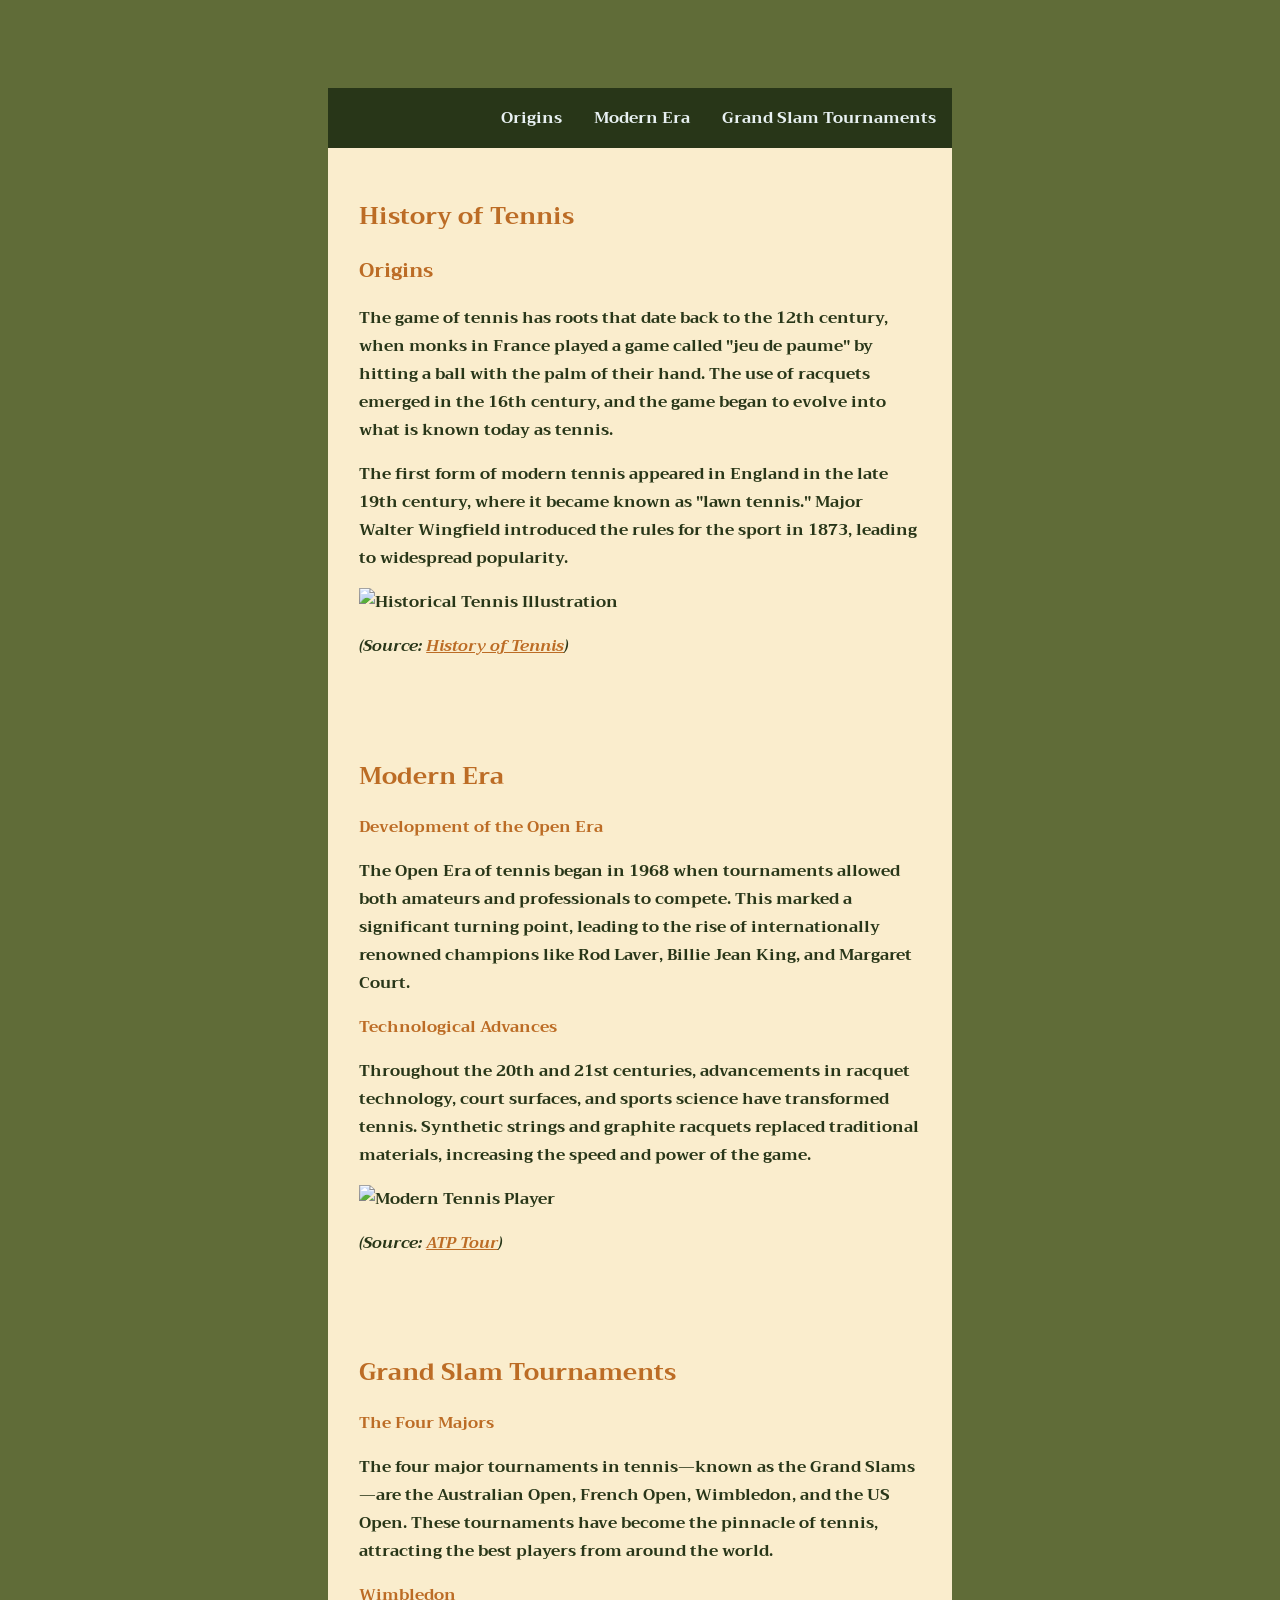
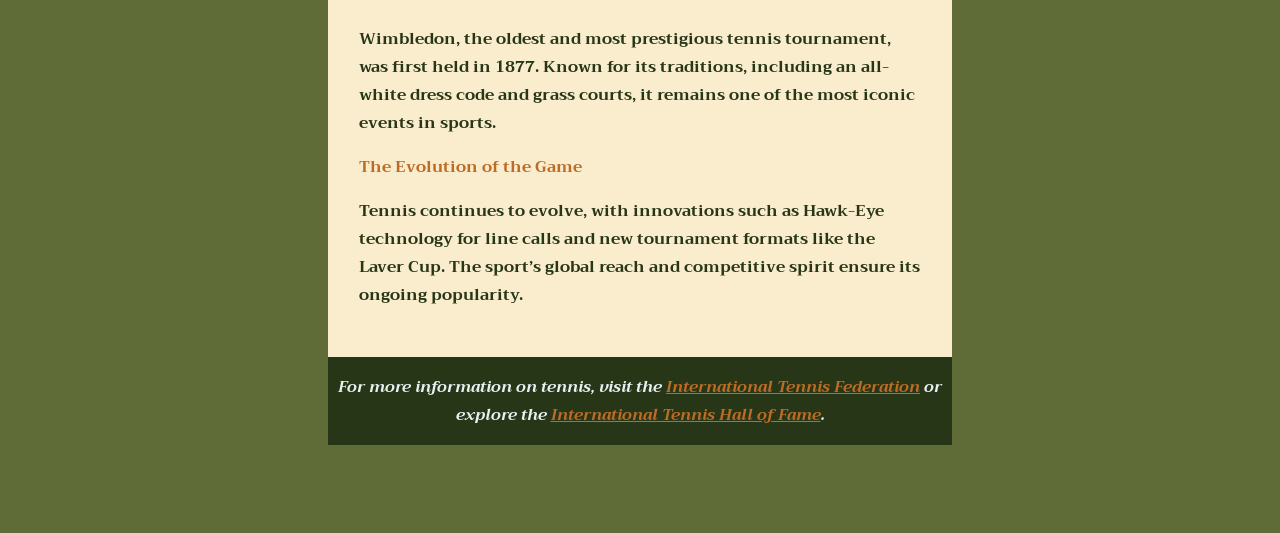
==== index.html @ 16546952 "second" ====
<!DOCTYPE html>
<html lang="en">
<head>
	<link rel="stylesheet" href="css/style.css">
	<link rel="stylesheet" href="https://fonts.googleapis.com/css?family=Trirong">
	<title>History of Tennis</title>
	<meta charset="UTF-8">
</head>
<body>
	<header class="header">
		<nav>
			<ul class="navigation">
				<li><a href="#origins">Origins</a></li>
				<li><a href="#modern-era">Modern Era</a></li>
				<li><a href="#grand-slams">Grand Slam Tournaments</a></li>
			</ul>
		</nav>
	</header>
	<main class="main"> 
		<section id="origins">
			<h1>History of Tennis</h1>  
			<article>
				<h2>Origins</h2>  
				<p>The game of tennis has roots that date back to the 12th century, when monks in France played a game called "jeu de paume" by hitting a ball with the palm of their hand. The use of racquets emerged in the 16th century, and the game began to evolve into what is known today as tennis.</p>
				<p>The first form of modern tennis appeared in England in the late 19th century, where it became known as "lawn tennis." Major Walter Wingfield introduced the rules for the sport in <time datetime="1873">1873</time>, leading to widespread popularity.</p>
				<img src="images/tennis-origins.jpg" alt="Historical Tennis Illustration" width="500" height="300">
				<p><em>(Source: <a href="https://www.historyoftennis.net/">History of Tennis</a>)</em></p>
			</article>
		</section>

		<section id="modern-era"> 
			<h1>Modern Era</h1>  
			<article>
				<h3>Development of the Open Era</h3>  
				<p>The Open Era of tennis began in <time datetime="1968">1968</time> when tournaments allowed both amateurs and professionals to compete. This marked a significant turning point, leading to the rise of internationally renowned champions like Rod Laver, Billie Jean King, and Margaret Court.</p>
			</article>		
			<article>
				<h3>Technological Advances</h3>  		  
				<p>Throughout the 20th and 21st centuries, advancements in racquet technology, court surfaces, and sports science have transformed tennis. Synthetic strings and graphite racquets replaced traditional materials, increasing the speed and power of the game.</p>
				<img src="images/modern-tennis.jpg" alt="Modern Tennis Player" width="500" height="300">
				<p><em>(Source: <a href="https://www.atptour.com/">ATP Tour</a>)</em></p>
			</article>
		</section>

		<section id="grand-slams">
			<h1>Grand Slam Tournaments</h1>  
			<article>
				<h3>The Four Majors</h3>  
				<p>The four major tournaments in tennis—known as the Grand Slams—are the Australian Open, French Open, Wimbledon, and the US Open. These tournaments have become the pinnacle of tennis, attracting the best players from around the world.</p>
			</article>	
			<article>
				<h3>Wimbledon</h3>  
				<p>Wimbledon, the oldest and most prestigious tennis tournament, was first held in <time datetime="1877">1877</time>. Known for its traditions, including an all-white dress code and grass courts, it remains one of the most iconic events in sports.</p>
			</article>	
			<article>
				<h3>The Evolution of the Game</h3>  
				<p>Tennis continues to evolve, with innovations such as Hawk-Eye technology for line calls and new tournament formats like the Laver Cup. The sport’s global reach and competitive spirit ensure its ongoing popularity.</p>
			</article>				
		</section>
	</main>
	<footer class="footer">
		<p><em>For more information on tennis, visit the <a href="https://www.itftennis.com/">International Tennis Federation</a> or explore the <a href="https://www.tennisfame.com/">International Tennis Hall of Fame</a>.</em></p>
	</footer>
</body>
</html>
---- css/style.css ----
body {
	padding-left: 20em;   
	padding-right: 20em; 
	padding-top: 5em;  
	padding-bottom: 5em; 
	display: flex;  
	flex-flow: row wrap;
	font-weight: bold;
	text-align: center;  
	font-family: "Trirong", serif;
	background-color: #606c38;
}

a {
	color: #bc6c25; 
}

a:hover {
	color: #dda15e; 
}

h1 {
	display: block;
	font-size: 1.5em;
	margin-top: 0.67em;
	margin-bottom: 0.67em;
	margin-left: 0;
	margin-right: 0;
	font-weight: bold;
	color: #bc6c25;
}

h2 {
	display: block;
	font-size: 1.25em;
	margin-top: 0.67em;
	margin-bottom: 0.67em;
	margin-left: 0;
	margin-right: 0;
	font-weight: bold;
	color: #bc6c25;
}

h3 {
	display: block;
	font-size: 1em;
	margin-top: 0.67em;
	margin-bottom: 0.67em;
	margin-left: 0;
	margin-right: 0;
	font-weight: bold;
	color: #bc6c25;
}

h4 {
	display: block;
	font-size: 0.75em;
	margin-top: 0.67em;
	margin-bottom: 0.67em;
	margin-left: 0;
	margin-right: 0;
	font-weight: bold;
	color: #bc6c25;
}

section {
	padding: 5%;
}

.header {
	background: #283618;
	width: 100%;
}

.footer {
	background: #283618;
	width: 100%;
	color: #e8f1f2;
}

.main {
	text-align: left;
	background: #faedcd;
	color: #283618;
}

.navigation {
	display: flex;
	flex-flow: row wrap;
	justify-content: flex-end; 
	list-style: none;
	margin: 0; 
	background: #283618;
}

.navigation a {
	text-decoration: none;
	display: block;
	padding: 1em;
	color: #e8f1f2;
}

.navigation a:hover {
	background: #bc6c25;
}

@media all and (min-width: 0px) {
	.aside { flex: 1 0 0; }
}

@media all and (min-width: 800px) {
	.main    { flex: 3 0px; }
	.footer  { order: 4; }
}
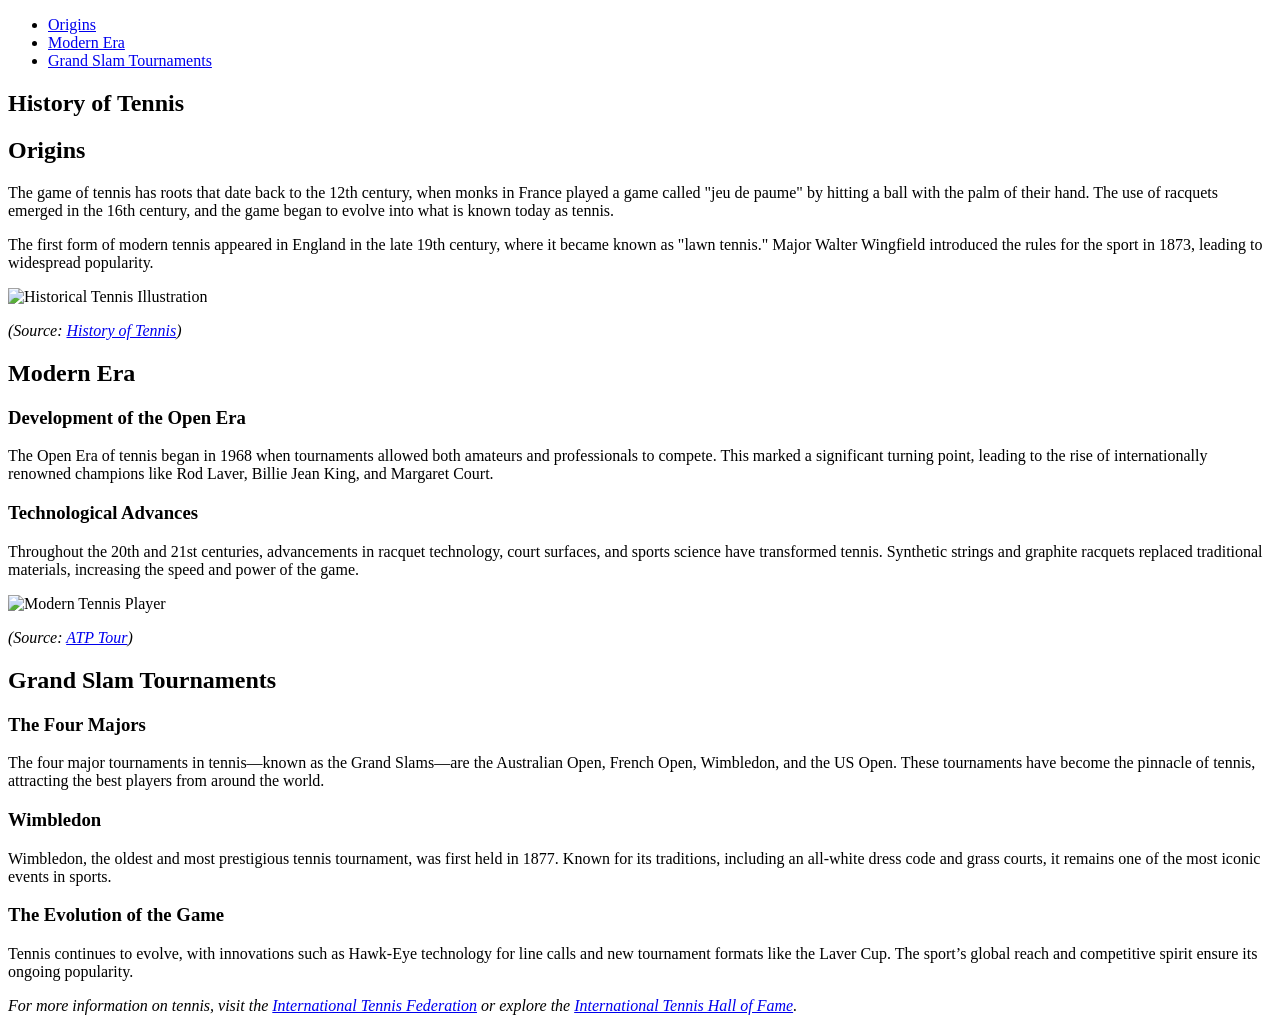
==== commit b120a691: "update" ====
--- a/index.html
+++ b/index.html
@@ -1,7 +1,7 @@
 <!DOCTYPE html>
 <html lang="en">
 <head>
-	<link rel="stylesheet" href="css/style.css">
+	<link rel="stylesheet" href="sandbox/css/style.css">
 	<link rel="stylesheet" href="https://fonts.googleapis.com/css?family=Trirong">
 	<title>History of Tennis</title>
 	<meta charset="UTF-8">
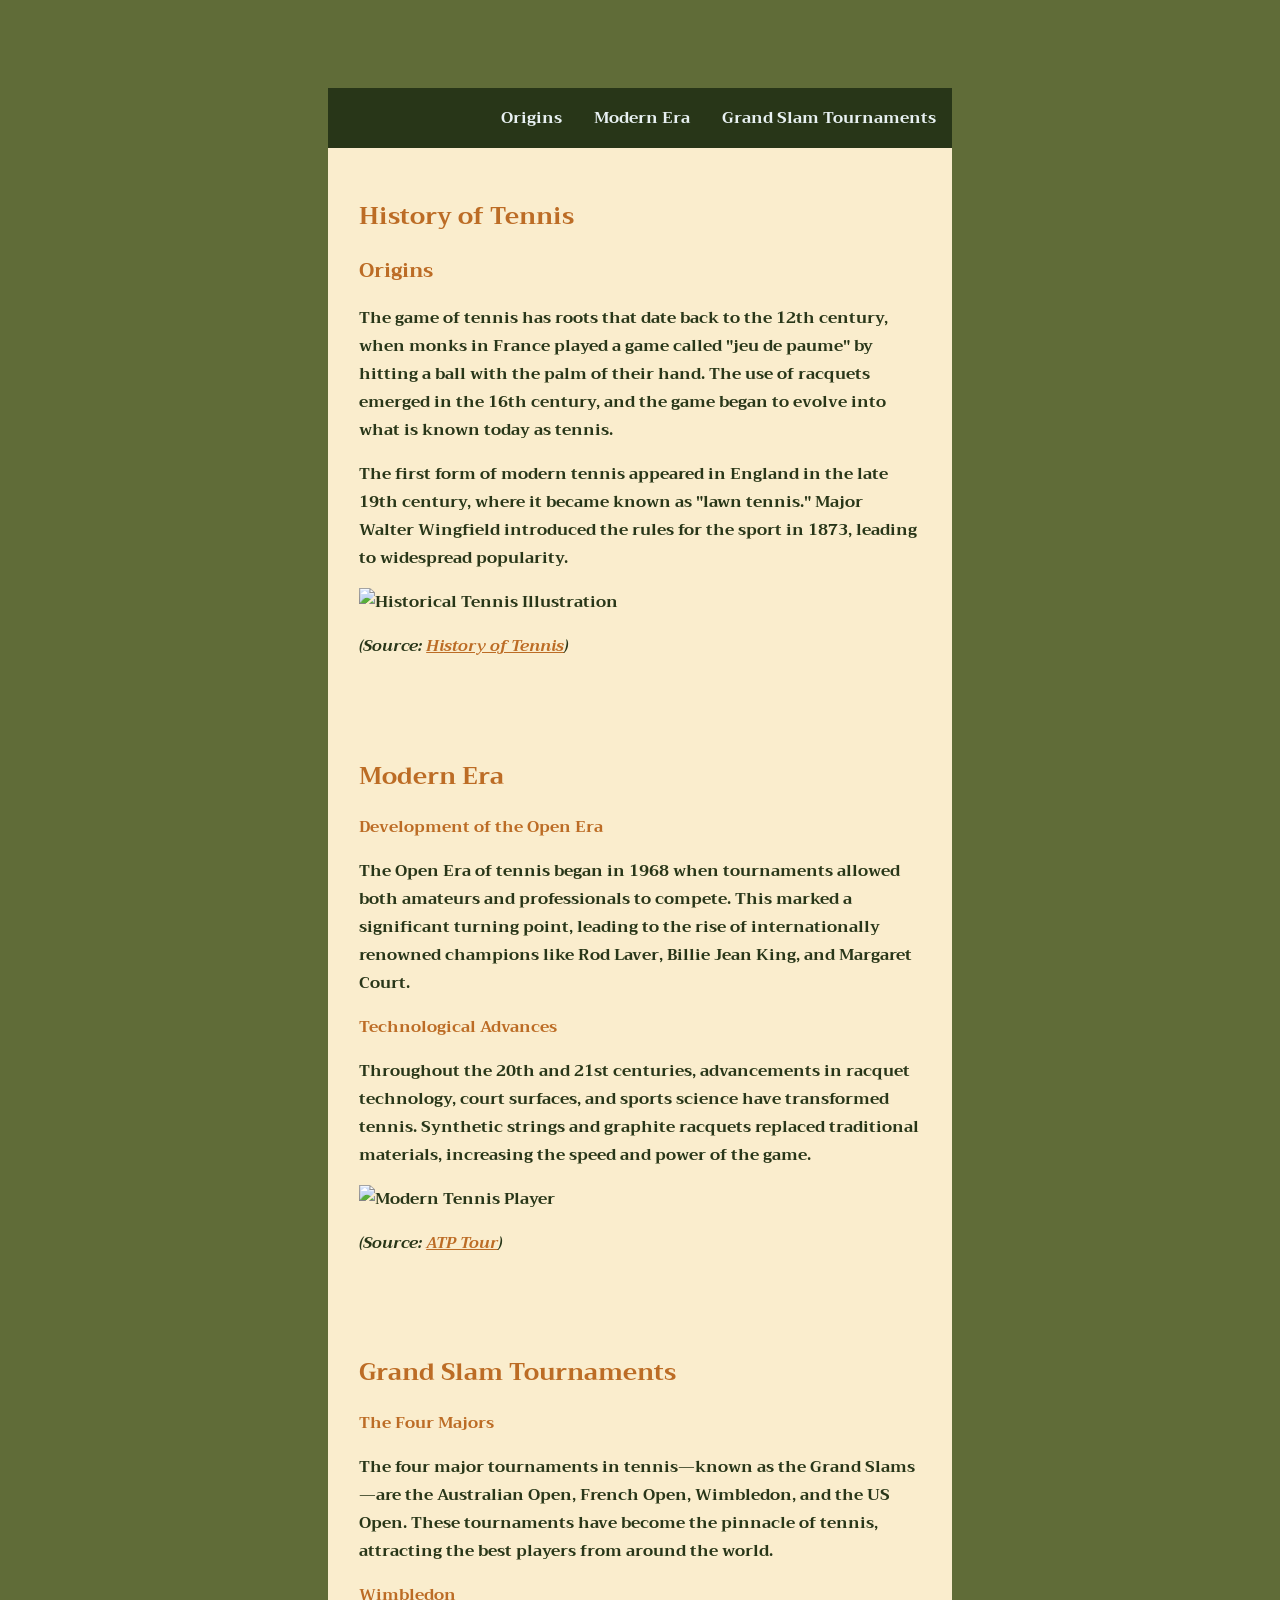
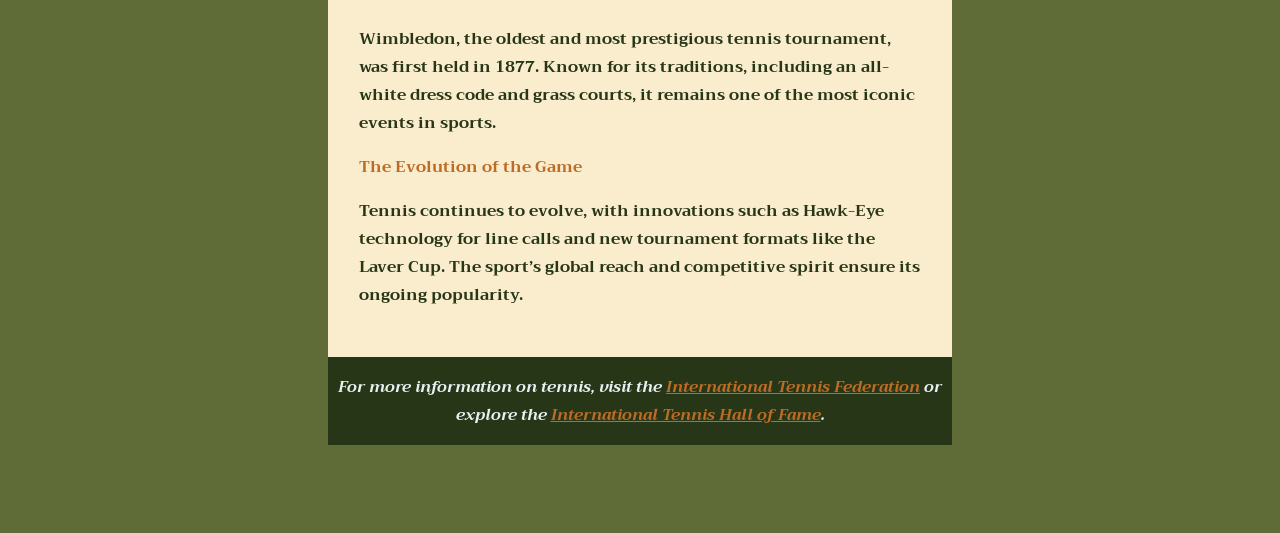
==== commit 9b4ec5a8: "update" ====
--- a/index.html
+++ b/index.html
@@ -1,7 +1,7 @@
 <!DOCTYPE html>
 <html lang="en">
 <head>
-	<link rel="stylesheet" href="sandbox/css/style.css">
+	<link rel="stylesheet" href="/css/style.css">
 	<link rel="stylesheet" href="https://fonts.googleapis.com/css?family=Trirong">
 	<title>History of Tennis</title>
 	<meta charset="UTF-8">
--- a/css/style.css
+++ b/css/style.css
@@ -0,0 +1,114 @@
+body {
+	padding-left: 20em;   
+	padding-right: 20em; 
+	padding-top: 5em;  
+	padding-bottom: 5em; 
+	display: flex;  
+	flex-flow: row wrap;
+	font-weight: bold;
+	text-align: center;  
+	font-family: "Trirong", serif;
+	background-color: #606c38;
+}
+
+a {
+	color: #bc6c25; 
+}
+
+a:hover {
+	color: #dda15e; 
+}
+
+h1 {
+	display: block;
+	font-size: 1.5em;
+	margin-top: 0.67em;
+	margin-bottom: 0.67em;
+	margin-left: 0;
+	margin-right: 0;
+	font-weight: bold;
+	color: #bc6c25;
+}
+
+h2 {
+	display: block;
+	font-size: 1.25em;
+	margin-top: 0.67em;
+	margin-bottom: 0.67em;
+	margin-left: 0;
+	margin-right: 0;
+	font-weight: bold;
+	color: #bc6c25;
+}
+
+h3 {
+	display: block;
+	font-size: 1em;
+	margin-top: 0.67em;
+	margin-bottom: 0.67em;
+	margin-left: 0;
+	margin-right: 0;
+	font-weight: bold;
+	color: #bc6c25;
+}
+
+h4 {
+	display: block;
+	font-size: 0.75em;
+	margin-top: 0.67em;
+	margin-bottom: 0.67em;
+	margin-left: 0;
+	margin-right: 0;
+	font-weight: bold;
+	color: #bc6c25;
+}
+
+section {
+	padding: 5%;
+}
+
+.header {
+	background: #283618;
+	width: 100%;
+}
+
+.footer {
+	background: #283618;
+	width: 100%;
+	color: #e8f1f2;
+}
+
+.main {
+	text-align: left;
+	background: #faedcd;
+	color: #283618;
+}
+
+.navigation {
+	display: flex;
+	flex-flow: row wrap;
+	justify-content: flex-end; 
+	list-style: none;
+	margin: 0; 
+	background: #283618;
+}
+
+.navigation a {
+	text-decoration: none;
+	display: block;
+	padding: 1em;
+	color: #e8f1f2;
+}
+
+.navigation a:hover {
+	background: #bc6c25;
+}
+
+@media all and (min-width: 0px) {
+	.aside { flex: 1 0 0; }
+}
+
+@media all and (min-width: 800px) {
+	.main    { flex: 3 0px; }
+	.footer  { order: 4; }
+}
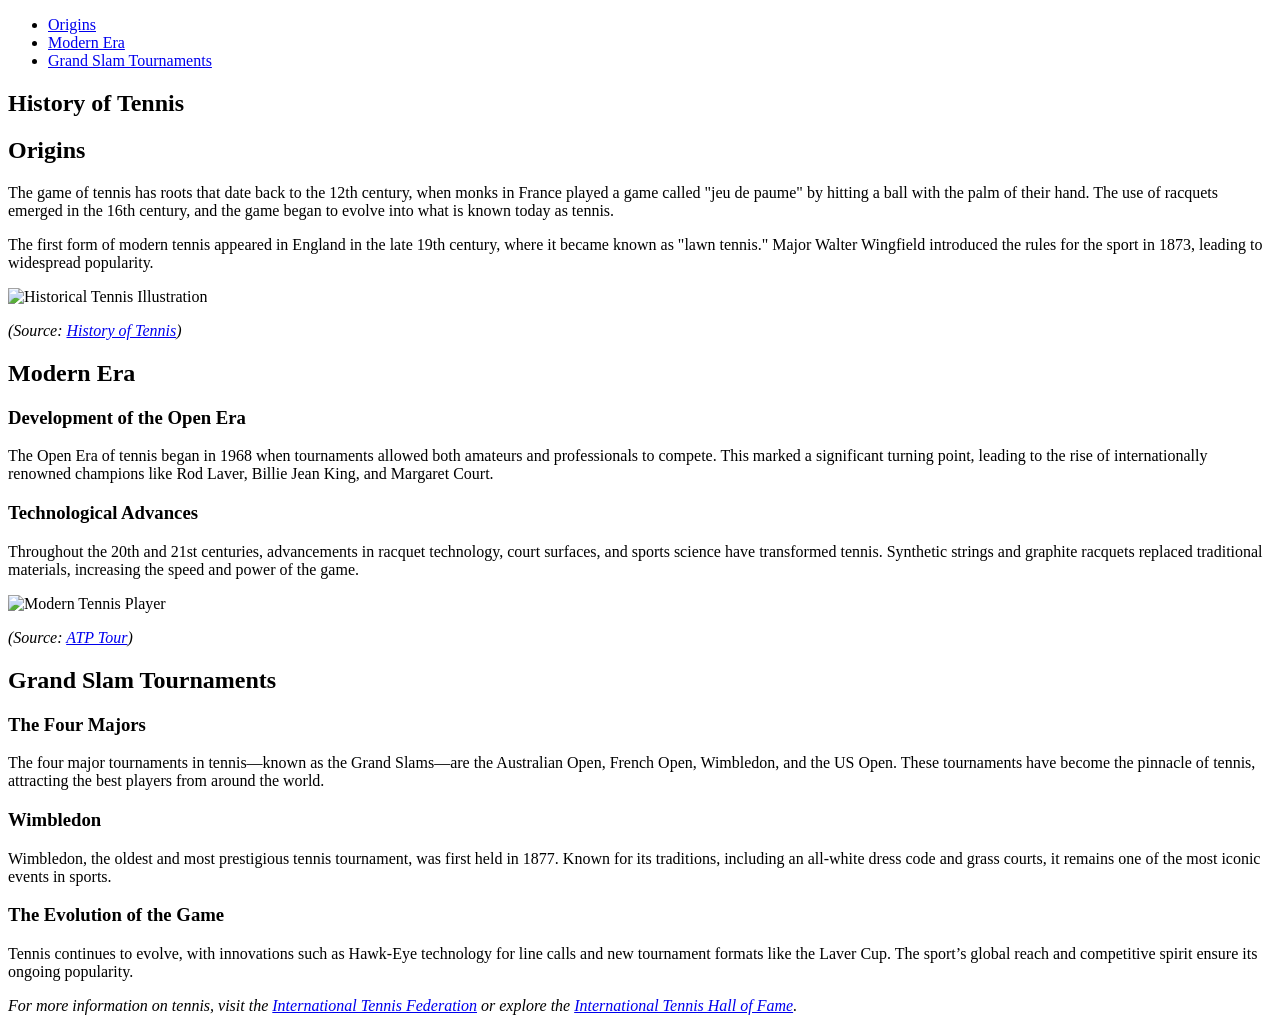
==== commit cdb6e983: "update" ====
--- a/index.html
+++ b/index.html
@@ -1,7 +1,7 @@
 <!DOCTYPE html>
 <html lang="en">
 <head>
-	<link rel="stylesheet" href="/css/style.css">
+	<link rel="stylesheet" href="sandbox/css/style.css">
 	<link rel="stylesheet" href="https://fonts.googleapis.com/css?family=Trirong">
 	<title>History of Tennis</title>
 	<meta charset="UTF-8">
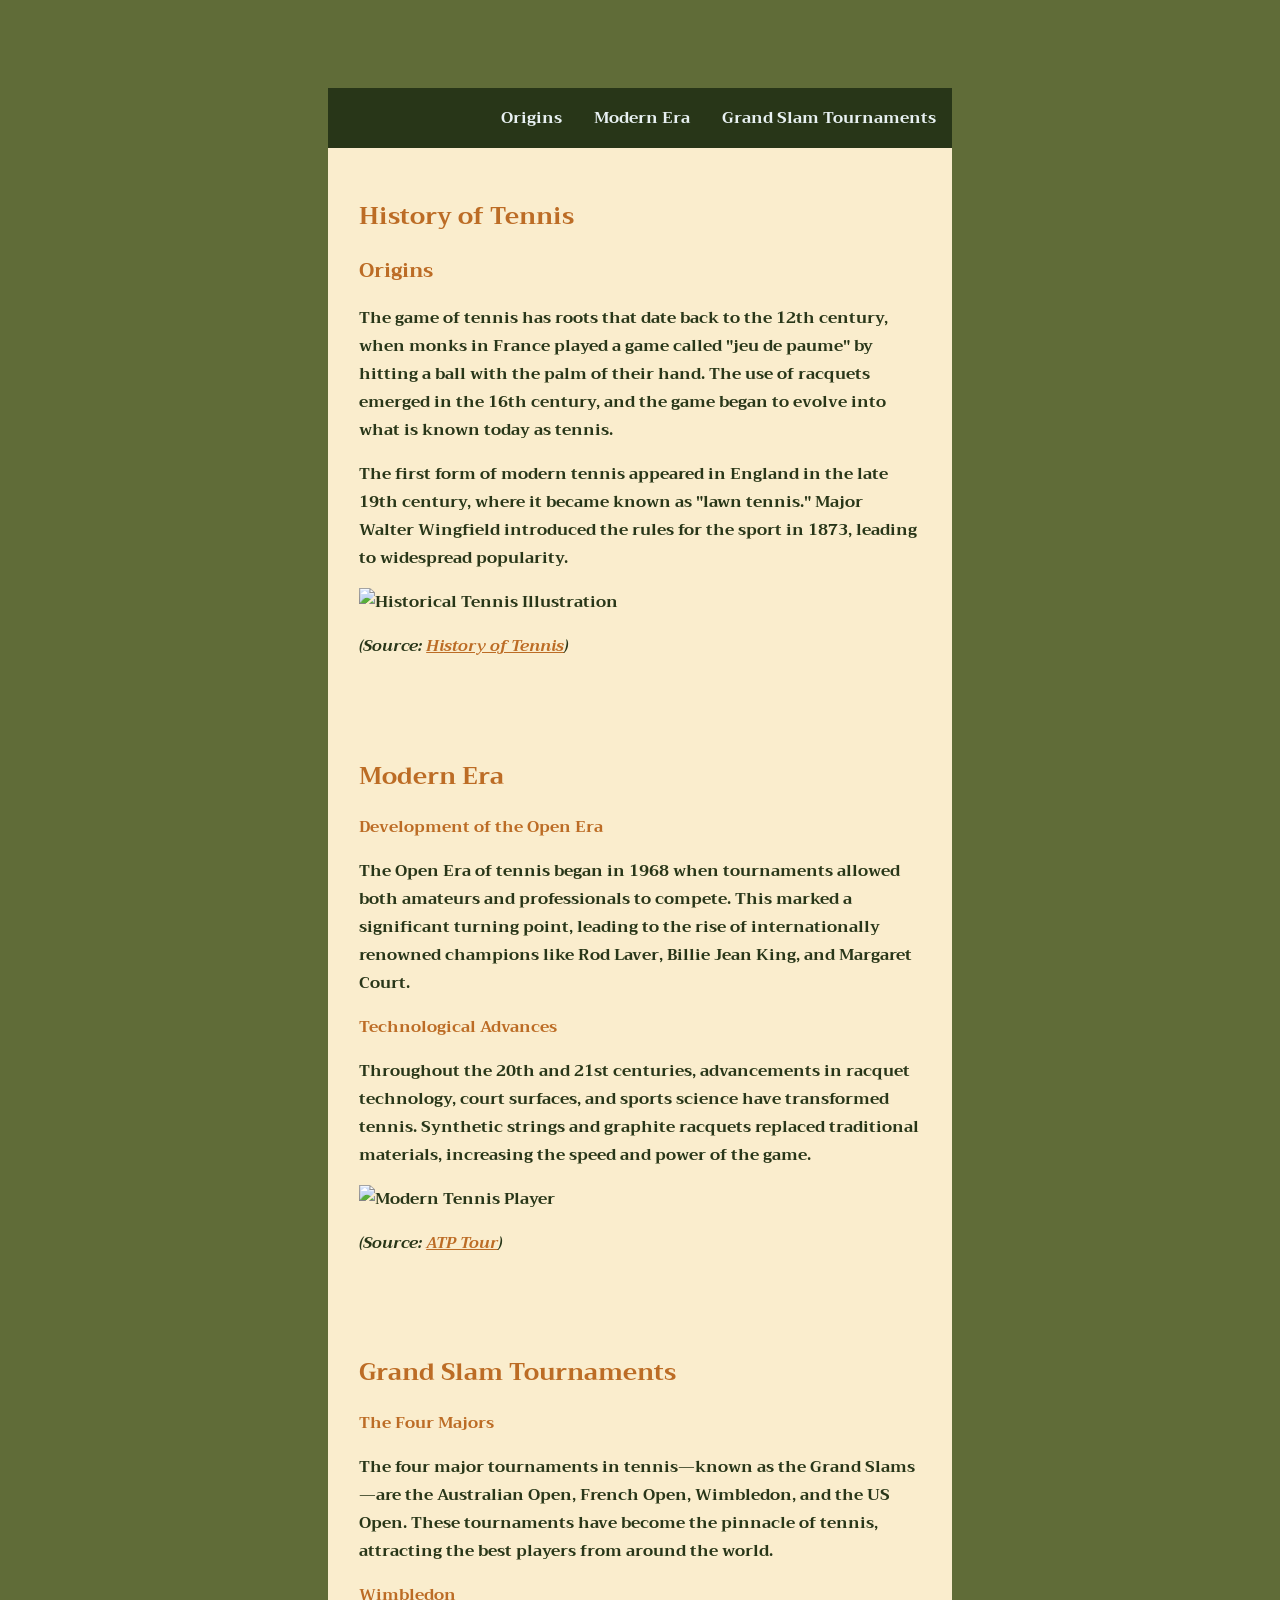
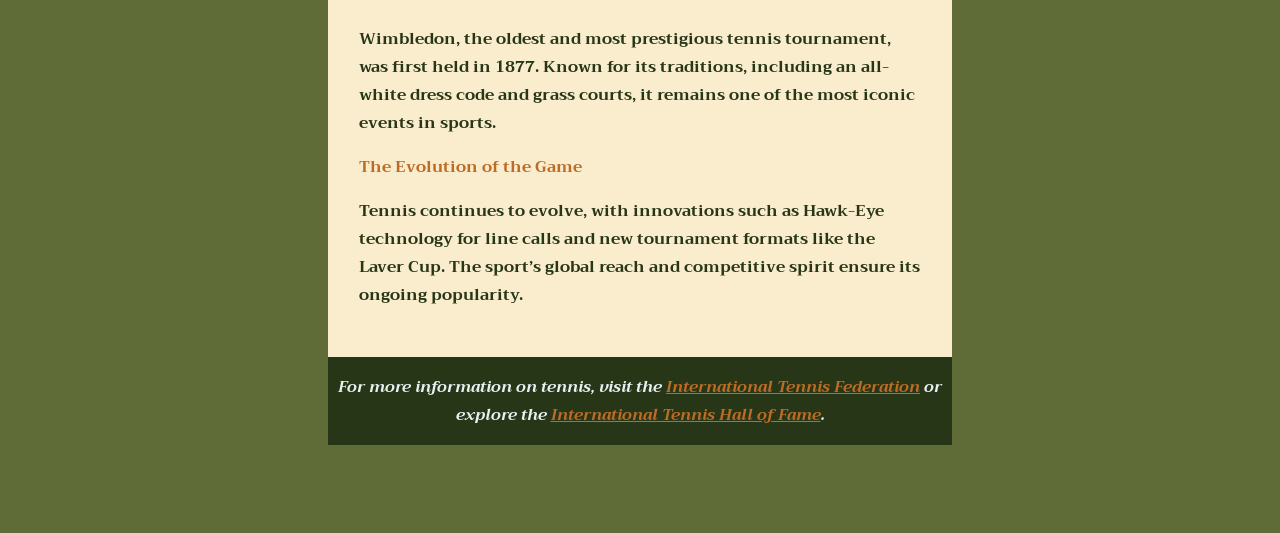
==== commit 4af1da0b: "update" ====
--- a/index.html
+++ b/index.html
@@ -1,7 +1,7 @@
 <!DOCTYPE html>
 <html lang="en">
 <head>
-	<link rel="stylesheet" href="sandbox/css/style.css">
+	<link rel="stylesheet" href="css/style.css">
 	<link rel="stylesheet" href="https://fonts.googleapis.com/css?family=Trirong">
 	<title>History of Tennis</title>
 	<meta charset="UTF-8">
--- a/css/style.css
+++ b/css/style.css
@@ -0,0 +1,114 @@
+body {
+	padding-left: 20em;   
+	padding-right: 20em; 
+	padding-top: 5em;  
+	padding-bottom: 5em; 
+	display: flex;  
+	flex-flow: row wrap;
+	font-weight: bold;
+	text-align: center;  
+	font-family: "Trirong", serif;
+	background-color: #606c38;
+}
+
+a {
+	color: #bc6c25; 
+}
+
+a:hover {
+	color: #dda15e; 
+}
+
+h1 {
+	display: block;
+	font-size: 1.5em;
+	margin-top: 0.67em;
+	margin-bottom: 0.67em;
+	margin-left: 0;
+	margin-right: 0;
+	font-weight: bold;
+	color: #bc6c25;
+}
+
+h2 {
+	display: block;
+	font-size: 1.25em;
+	margin-top: 0.67em;
+	margin-bottom: 0.67em;
+	margin-left: 0;
+	margin-right: 0;
+	font-weight: bold;
+	color: #bc6c25;
+}
+
+h3 {
+	display: block;
+	font-size: 1em;
+	margin-top: 0.67em;
+	margin-bottom: 0.67em;
+	margin-left: 0;
+	margin-right: 0;
+	font-weight: bold;
+	color: #bc6c25;
+}
+
+h4 {
+	display: block;
+	font-size: 0.75em;
+	margin-top: 0.67em;
+	margin-bottom: 0.67em;
+	margin-left: 0;
+	margin-right: 0;
+	font-weight: bold;
+	color: #bc6c25;
+}
+
+section {
+	padding: 5%;
+}
+
+.header {
+	background: #283618;
+	width: 100%;
+}
+
+.footer {
+	background: #283618;
+	width: 100%;
+	color: #e8f1f2;
+}
+
+.main {
+	text-align: left;
+	background: #faedcd;
+	color: #283618;
+}
+
+.navigation {
+	display: flex;
+	flex-flow: row wrap;
+	justify-content: flex-end; 
+	list-style: none;
+	margin: 0; 
+	background: #283618;
+}
+
+.navigation a {
+	text-decoration: none;
+	display: block;
+	padding: 1em;
+	color: #e8f1f2;
+}
+
+.navigation a:hover {
+	background: #bc6c25;
+}
+
+@media all and (min-width: 0px) {
+	.aside { flex: 1 0 0; }
+}
+
+@media all and (min-width: 800px) {
+	.main    { flex: 3 0px; }
+	.footer  { order: 4; }
+}
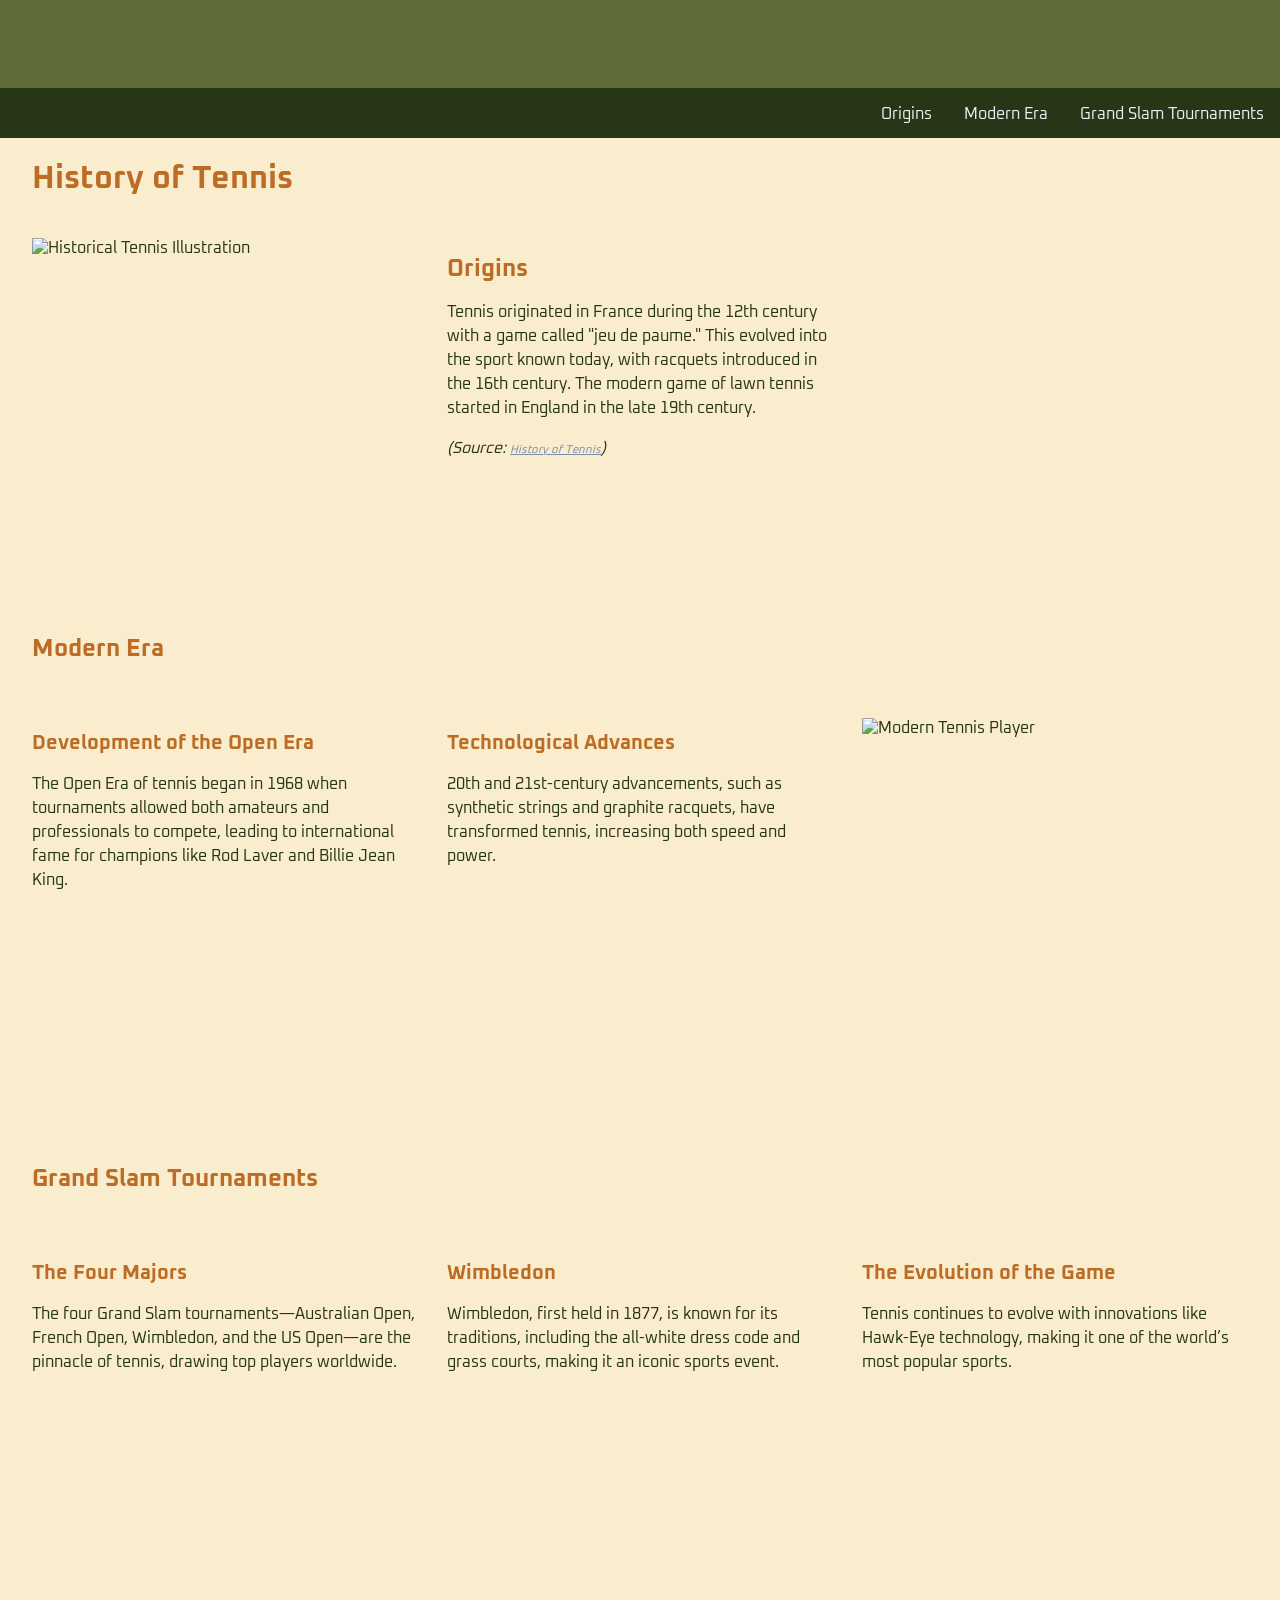
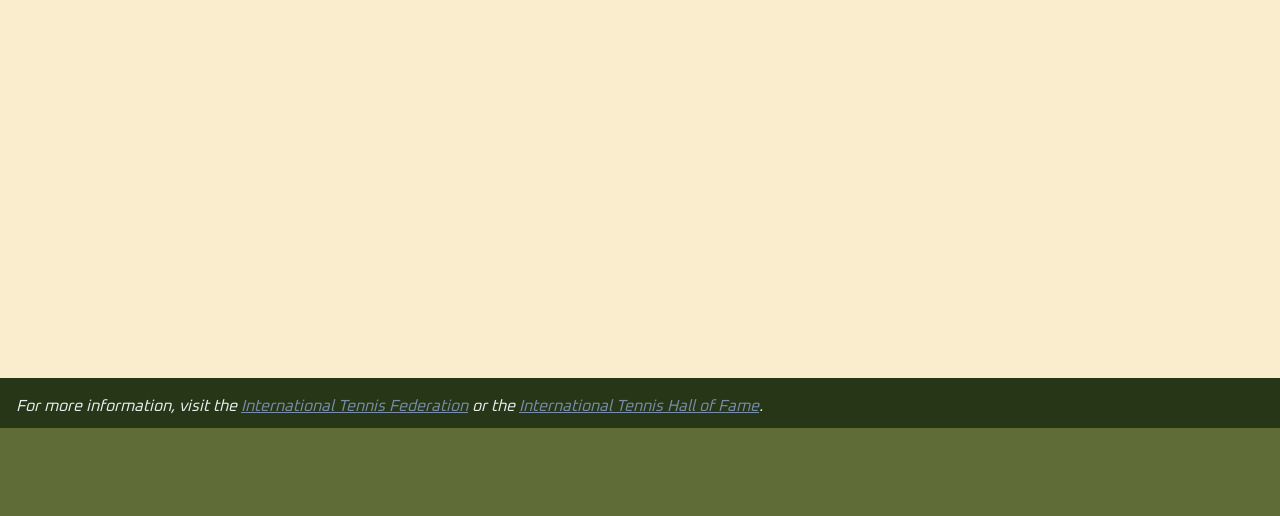
==== commit 7c05733a: "upt" ====
--- a/index.html
+++ b/index.html
@@ -2,7 +2,7 @@
 <html lang="en">
 <head>
 	<link rel="stylesheet" href="css/style.css">
-	<link rel="stylesheet" href="https://fonts.googleapis.com/css?family=Trirong">
+	<link rel="stylesheet" href="https://fonts.googleapis.com/css2?family=Oxanium:wght@200..800&display=swap">
 	<title>History of Tennis</title>
 	<meta charset="UTF-8">
 </head>
@@ -17,49 +17,55 @@
 		</nav>
 	</header>
 	<main class="main"> 
-		<section id="origins">
-			<h1>History of Tennis</h1>  
-			<article>
-				<h2>Origins</h2>  
-				<p>The game of tennis has roots that date back to the 12th century, when monks in France played a game called "jeu de paume" by hitting a ball with the palm of their hand. The use of racquets emerged in the 16th century, and the game began to evolve into what is known today as tennis.</p>
-				<p>The first form of modern tennis appeared in England in the late 19th century, where it became known as "lawn tennis." Major Walter Wingfield introduced the rules for the sport in <time datetime="1873">1873</time>, leading to widespread popularity.</p>
-				<img src="images/tennis-origins.jpg" alt="Historical Tennis Illustration" width="500" height="300">
-				<p><em>(Source: <a href="https://www.historyoftennis.net/">History of Tennis</a>)</em></p>
-			</article>
+		<section id="home" class="home">
+			<h1>History of Tennis</h1>
 		</section>
 
-		<section id="modern-era"> 
-			<h1>Modern Era</h1>  
-			<article>
-				<h3>Development of the Open Era</h3>  
-				<p>The Open Era of tennis began in <time datetime="1968">1968</time> when tournaments allowed both amateurs and professionals to compete. This marked a significant turning point, leading to the rise of internationally renowned champions like Rod Laver, Billie Jean King, and Margaret Court.</p>
-			</article>		
-			<article>
-				<h3>Technological Advances</h3>  		  
-				<p>Throughout the 20th and 21st centuries, advancements in racquet technology, court surfaces, and sports science have transformed tennis. Synthetic strings and graphite racquets replaced traditional materials, increasing the speed and power of the game.</p>
-				<img src="images/modern-tennis.jpg" alt="Modern Tennis Player" width="500" height="300">
-				<p><em>(Source: <a href="https://www.atptour.com/">ATP Tour</a>)</em></p>
-			</article>
+		<section id="origins" class="backgroundtext">
+			<h2>Origins</h2>
+			<p>Tennis originated in France during the 12th century with a game called "jeu de paume." This evolved into the sport known today, with racquets introduced in the 16th century. The modern game of lawn tennis started in England in the late 19th century.</p>
+			<p><em>(Source: <a href="https://www.historyoftennis.net/" class="sourcecls">History of Tennis</a>)</em></p>
+		</section>
+		<div class="backgroundflag">
+			<img src="images/tennis-origins.jpg" alt="Historical Tennis Illustration" width="350" height="300">
+		</div>
+		<div class="backgroundright">
+			<!-- Optional right-side content if needed -->
+		</div>
+
+		<section id="geographytitle" class="geographytitle">
+			<h2>Modern Era</h2>
+		</section>
+		<section class="geographyleft">
+			<h3>Development of the Open Era</h3>
+			<p>The Open Era of tennis began in <time datetime="1968">1968</time> when tournaments allowed both amateurs and professionals to compete, leading to international fame for champions like Rod Laver and Billie Jean King.</p>
+		</section>
+		<section class="geographycenter">
+			<h3>Technological Advances</h3>
+			<p>20th and 21st-century advancements, such as synthetic strings and graphite racquets, have transformed tennis, increasing both speed and power.</p>
+		</section>
+		<section class="geographyright">
+			<img src="images/modern-tennis.jpg" alt="Modern Tennis Player" width="350" height="300">
 		</section>
 
-		<section id="grand-slams">
-			<h1>Grand Slam Tournaments</h1>  
-			<article>
-				<h3>The Four Majors</h3>  
-				<p>The four major tournaments in tennis—known as the Grand Slams—are the Australian Open, French Open, Wimbledon, and the US Open. These tournaments have become the pinnacle of tennis, attracting the best players from around the world.</p>
-			</article>	
-			<article>
-				<h3>Wimbledon</h3>  
-				<p>Wimbledon, the oldest and most prestigious tennis tournament, was first held in <time datetime="1877">1877</time>. Known for its traditions, including an all-white dress code and grass courts, it remains one of the most iconic events in sports.</p>
-			</article>	
-			<article>
-				<h3>The Evolution of the Game</h3>  
-				<p>Tennis continues to evolve, with innovations such as Hawk-Eye technology for line calls and new tournament formats like the Laver Cup. The sport’s global reach and competitive spirit ensure its ongoing popularity.</p>
-			</article>				
+		<section id="spacetitle" class="spacetitle">
+			<h2>Grand Slam Tournaments</h2>
+		</section>
+		<section class="spaceleft">
+			<h3>The Four Majors</h3>
+			<p>The four Grand Slam tournaments—Australian Open, French Open, Wimbledon, and the US Open—are the pinnacle of tennis, drawing top players worldwide.</p>
+		</section>
+		<section class="spacemid">
+			<h3>Wimbledon</h3>
+			<p>Wimbledon, first held in <time datetime="1877">1877</time>, is known for its traditions, including the all-white dress code and grass courts, making it an iconic sports event.</p>
+		</section>
+		<section class="spaceright">
+			<h3>The Evolution of the Game</h3>
+			<p>Tennis continues to evolve with innovations like Hawk-Eye technology, making it one of the world’s most popular sports.</p>
 		</section>
 	</main>
 	<footer class="footer">
-		<p><em>For more information on tennis, visit the <a href="https://www.itftennis.com/">International Tennis Federation</a> or explore the <a href="https://www.tennisfame.com/">International Tennis Hall of Fame</a>.</em></p>
+		<p><em>For more information, visit the <a href="https://www.itftennis.com/">International Tennis Federation</a> or the <a href="https://www.tennisfame.com/">International Tennis Hall of Fame</a>.</em></p>
 	</footer>
 </body>
 </html>
--- a/css/style.css
+++ b/css/style.css
@@ -1,26 +1,35 @@
+@import url('https://fonts.googleapis.com/css2?family=Oxanium:wght@200..800&display=swap');
+
 body {
-	padding-left: 20em;   
-	padding-right: 20em; 
-	padding-top: 5em;  
-	padding-bottom: 5em; 
-	display: flex;  
-	flex-flow: row wrap;
-	font-weight: bold;
-	text-align: center;  
-	font-family: "Trirong", serif;
+
+	display: grid;
+	grid-template-columns: repeat(1, 1280px);
+	grid-template-rows: 50px 1840px 50px;
+	grid-template-areas:"header" 
+						"main"
+						"footer";
+	grid-gap: 0px;
+	padding-top: 5em;
+	padding-bottom: 5em;
+	font-family: "Oxanium", serif;
 	background-color: #606c38;
+	max-width: 1280px;
+	margin-left: auto;
+	margin-right: auto;
 }
 
-a {
-	color: #bc6c25; 
+
+h1 {
+	font-size: 2em;
+	margin-top: 0.67em;
+	margin-bottom: 0.67em;
+	margin-left: 0;
+	margin-right: 0;
+	font-weight: bold;
+	color: #bc6c25;
 }
 
-a:hover {
-	color: #dda15e; 
-}
-
-h1 {
-	display: block;
+h2 {
 	font-size: 1.5em;
 	margin-top: 0.67em;
 	margin-bottom: 0.67em;
@@ -30,8 +39,7 @@
 	color: #bc6c25;
 }
 
-h2 {
-	display: block;
+h3 {
 	font-size: 1.25em;
 	margin-top: 0.67em;
 	margin-bottom: 0.67em;
@@ -41,8 +49,7 @@
 	color: #bc6c25;
 }
 
-h3 {
-	display: block;
+h4 {
 	font-size: 1em;
 	margin-top: 0.67em;
 	margin-bottom: 0.67em;
@@ -52,44 +59,74 @@
 	color: #bc6c25;
 }
 
-h4 {
-	display: block;
-	font-size: 0.75em;
-	margin-top: 0.67em;
-	margin-bottom: 0.67em;
-	margin-left: 0;
-	margin-right: 0;
-	font-weight: bold;
-	color: #bc6c25;
+ 
+p {
+line-height:1.5;
+}
+/* unvisited link */
+a:link {
+  color: #778da9;
 }
 
-section {
-	padding: 5%;
+/* visited link */
+a:visited {
+  color: #f77f00;
+}
+
+/* mouse over link */
+a:hover {
+  color: #00798c;
+}
+
+/* selected link */
+a:active {
+  color: #eae2b7;
+}
+.footer>p {
+	padding-left: 1em;
 }
 
 .header {
+	grid-area: header;
+	height: 50px;
 	background: #283618;
 	width: 100%;
+
 }
 
 .footer {
+	grid-area: footer;
 	background: #283618;
 	width: 100%;
 	color: #e8f1f2;
+
 }
 
 .main {
+	display: grid;
+	grid-template-columns: repeat(3, 385px);
+	grid-template-rows: 70px 350px 70px 400px 70px 730px;
+	grid-template-areas: "home home home"
+		"backgroundflag backgroundtext backgroundright"
+		"geographytitle geographytitle geographytitle"
+		"geographyleft geographycenter geographyright"
+		"spacetitle spacetitle spacetitle"
+		"spaceleft spacemid spaceright";
+	grid-gap: 30px;
 	text-align: left;
 	background: #faedcd;
 	color: #283618;
+	padding-left: 2em;
+	padding-right: 2em;
 }
+
 
 .navigation {
 	display: flex;
 	flex-flow: row wrap;
-	justify-content: flex-end; 
+	justify-content: flex-end;
 	list-style: none;
-	margin: 0; 
+	margin: 0;
 	background: #283618;
 }
 
@@ -104,11 +141,57 @@
 	background: #bc6c25;
 }
 
-@media all and (min-width: 0px) {
-	.aside { flex: 1 0 0; }
+.home {
+	grid-area: home;
 }
 
-@media all and (min-width: 800px) {
-	.main    { flex: 3 0px; }
-	.footer  { order: 4; }
+.backgroundflag {
+	grid-area: backgroundflag;
 }
+
+
+.backgroundtext {
+	grid-area: backgroundtext;
+
+}
+
+.backgroundright {
+	grid-area: backgroundright;
+	padding-top:40px;
+}
+
+.geographytitle {
+	grid-area: geographytitle;
+}
+
+.geographyleft {
+	grid-area: geographyleft;
+}
+
+.geographycenter {
+	grid-area: geographycenter;
+}
+
+.geographyright {
+	grid-area: geographyright;
+}
+
+.spacetitle {
+	grid-area: spacetitle;
+}
+
+.spaceleft {
+	grid-area: spaceleft;
+}
+
+.spacemid {
+	grid-area: spacemid;
+}
+
+.spaceright {
+	grid-area: spaceright;
+}
+
+.sourcecls {
+	font-size: 0.7em;
+}
